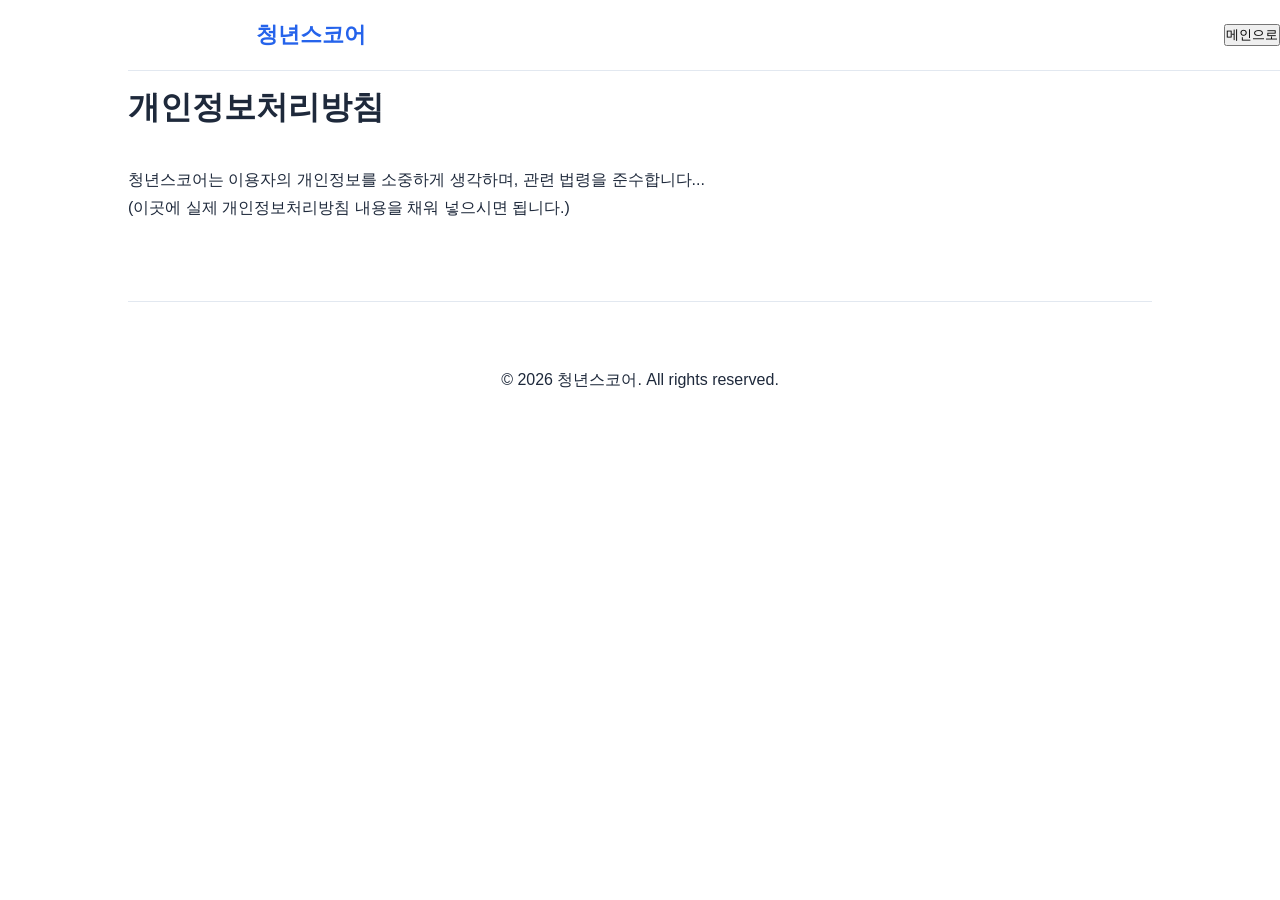
==== privacy.html @ e82beaeb "Implement in-page navigation and add separate privacy policy page" ====
<!doctype html>
<html lang="ko">
<head>
  <meta charset="UTF-8" />
  <meta name="viewport" content="width=device-width, initial-scale=1.0" />
  <title>개인정보처리방침 - 청년스코어</title>
  <link href='style.css' rel='stylesheet'>
</head>
<body style="display: block; padding: 5rem 10%; height: auto;">
  <nav>
    <div class="logo" onclick="location.href='index.html'" style="cursor:pointer">청년스코어</div>
    <button onclick="location.href='index.html'">메인으로</button>
  </nav>
  
  <h1 style="margin-bottom: 2rem;">개인정보처리방침</h1>
  <p>청년스코어는 이용자의 개인정보를 소중하게 생각하며, 관련 법령을 준수합니다...</p>
  <p>(이곳에 실제 개인정보처리방침 내용을 채워 넣으시면 됩니다.)</p>
  
  <footer style="margin-top: 5rem;">
    <p>&copy; 2026 청년스코어. All rights reserved.</p>
  </footer>
</body>
</html>
---- style.css ----
:root {
  --primary-color: #2563eb;
  --secondary-color: #1d4ed8;
  --bg-color: #ffffff;
  --text-color: #1e293b;
  --card-bg: #ffffff;
  --nav-bg: rgba(255, 255, 255, 0.9);
  --border-color: #e2e8f0;
}

[data-theme='dark'] {
  --bg-color: #0f172a;
  --text-color: #f8fafc;
  --card-bg: #1e293b;
  --nav-bg: rgba(15, 23, 42, 0.9);
  --border-color: #334155;
}

* { box-sizing: border-box; margin: 0; padding: 0; }

body {
  background-color: var(--bg-color);
  color: var(--text-color);
  font-family: 'Pretendard', sans-serif;
  line-height: 1.7;
  transition: background-color 0.3s;
}

nav {
  position: fixed;
  top: 0; width: 100%;
  display: flex; justify-content: space-between; align-items: center;
  padding: 1rem 10%;
  background: var(--nav-bg);
  backdrop-filter: blur(10px);
  z-index: 1000;
  border-bottom: 1px solid var(--border-color);
}

.nav-links a {
  margin: 0 1rem;
  text-decoration: none;
  color: var(--text-color);
  font-weight: 500;
}

.logo { font-size: 1.4rem; font-weight: 800; color: var(--primary-color); }

.hero {
  padding: 10rem 10% 5rem;
  text-align: center;
  background: linear-gradient(135deg, rgba(37,99,235,0.1) 0%, rgba(236,72,153,0.1) 100%);
}

.hero h1 { font-size: 3rem; margin-bottom: 1.5rem; line-height: 1.2; }

.section-title {
  text-align: center;
  font-size: 2rem;
  margin-bottom: 3rem;
}

.content-section, .articles-section {
  padding: 5rem 10%;
}

.features {
  display: grid;
  grid-template-columns: repeat(auto-fit, minmax(280px, 1fr));
  gap: 2rem;
}

.card {
  background: var(--card-bg);
  padding: 2rem;
  border-radius: 12px;
  border: 1px solid var(--border-color);
  transition: 0.3s;
}

.card:hover { transform: translateY(-5px); box-shadow: 0 10px 20px rgba(0,0,0,0.05); }

/* Article Grid */
.article-grid {
  display: grid;
  grid-template-columns: repeat(auto-fit, minmax(350px, 1fr));
  gap: 2rem;
}

.article-card {
  background: var(--card-bg);
  border-radius: 12px;
  overflow: hidden;
  border: 1px solid var(--border-color);
}

.article-card img {
  width: 100%;
  height: 200px;
  object-fit: crop;
}

.article-body { padding: 1.5rem; }

.category {
  font-size: 0.8rem;
  color: var(--primary-color);
  font-weight: 700;
  text-transform: uppercase;
}

.read-more {
  display: inline-block;
  margin-top: 1rem;
  color: var(--primary-color);
  text-decoration: none;
  font-weight: 600;
}

footer {
  background: var(--card-bg);
  padding: 4rem 10%;
  border-top: 1px solid var(--border-color);
  text-align: center;
}

.footer-links { margin: 1.5rem 0; }
.footer-links a { margin: 0 1rem; text-decoration: none; color: #64748b; font-size: 0.9rem; }

.primary-btn {
  background: var(--primary-color);
  color: white;
  padding: 1rem 2.5rem;
  border: none;
  border-radius: 8px;
  font-weight: 600;
  cursor: pointer;
}
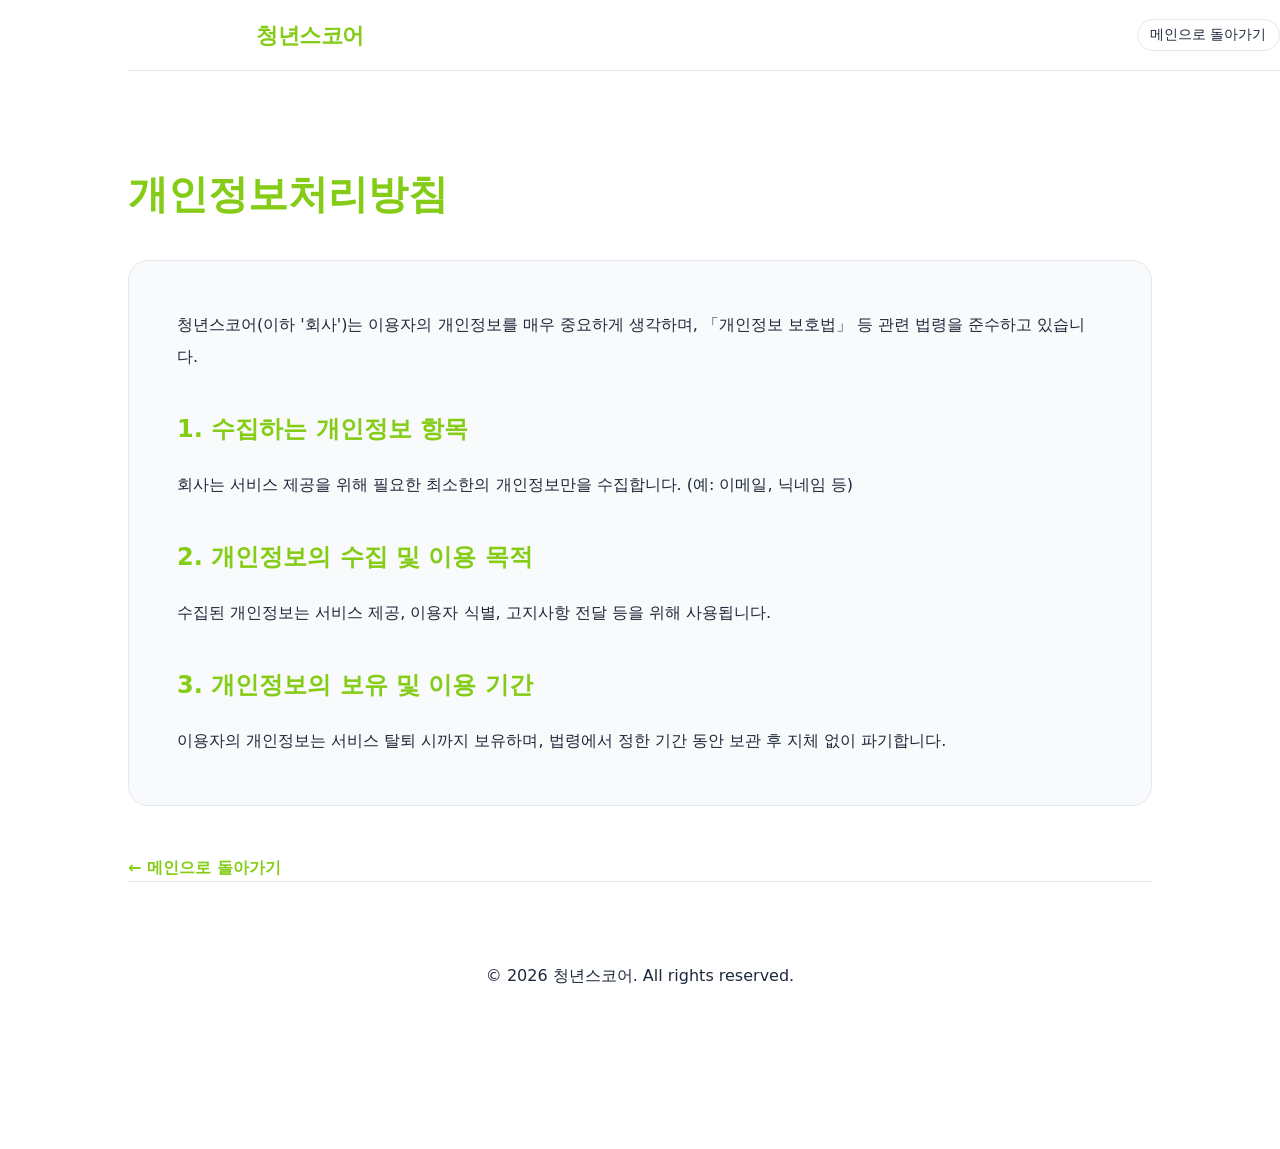
==== commit 8daf76a5: "Update privacy page to match lime green theme and fix consistency" ====
--- a/privacy.html
+++ b/privacy.html
@@ -5,19 +5,46 @@
   <meta name="viewport" content="width=device-width, initial-scale=1.0" />
   <title>개인정보처리방침 - 청년스코어</title>
   <link href='style.css' rel='stylesheet'>
+  <style>
+    body { display: block; padding: 10rem 10% 5rem; min-height: 100vh; }
+    h1 { color: var(--primary-color); font-weight: 800; font-size: 2.5rem; margin-bottom: 2rem; }
+    .content-card { background: var(--card-bg); padding: 3rem; border-radius: 20px; border: 1px solid var(--border-color); line-height: 2; color: var(--text-color); }
+    .content-card h2 { color: var(--primary-color); margin: 2rem 0 1rem; font-size: 1.5rem; }
+    .back-btn { display: inline-block; margin-top: 3rem; color: var(--primary-color); text-decoration: none; font-weight: 700; }
+  </style>
 </head>
-<body style="display: block; padding: 5rem 10%; height: auto;">
+<body>
   <nav>
     <div class="logo" onclick="location.href='index.html'" style="cursor:pointer">청년스코어</div>
-    <button onclick="location.href='index.html'">메인으로</button>
+    <button id="theme-toggle" onclick="location.href='index.html'">메인으로 돌아가기</button>
   </nav>
   
-  <h1 style="margin-bottom: 2rem;">개인정보처리방침</h1>
-  <p>청년스코어는 이용자의 개인정보를 소중하게 생각하며, 관련 법령을 준수합니다...</p>
-  <p>(이곳에 실제 개인정보처리방침 내용을 채워 넣으시면 됩니다.)</p>
+  <main>
+    <h1>개인정보처리방침</h1>
+    <div class="content-card">
+      <p>청년스코어(이하 '회사')는 이용자의 개인정보를 매우 중요하게 생각하며, 「개인정보 보호법」 등 관련 법령을 준수하고 있습니다.</p>
+      
+      <h2>1. 수집하는 개인정보 항목</h2>
+      <p>회사는 서비스 제공을 위해 필요한 최소한의 개인정보만을 수집합니다. (예: 이메일, 닉네임 등)</p>
+      
+      <h2>2. 개인정보의 수집 및 이용 목적</h2>
+      <p>수집된 개인정보는 서비스 제공, 이용자 식별, 고지사항 전달 등을 위해 사용됩니다.</p>
+      
+      <h2>3. 개인정보의 보유 및 이용 기간</h2>
+      <p>이용자의 개인정보는 서비스 탈퇴 시까지 보유하며, 법령에서 정한 기간 동안 보관 후 지체 없이 파기합니다.</p>
+    </div>
+    
+    <a href="index.html" class="back-btn">&larr; 메인으로 돌아가기</a>
+  </main>
   
-  <footer style="margin-top: 5rem;">
+  <footer>
     <p>&copy; 2026 청년스코어. All rights reserved.</p>
   </footer>
+
+  <script>
+    // Theme persistent check
+    const currentTheme = localStorage.getItem('theme') || 'light';
+    document.documentElement.setAttribute('data-theme', currentTheme);
+  </script>
 </body>
 </html>
--- a/style.css
+++ b/style.css
@@ -1,9 +1,9 @@
 :root {
-  --primary-color: #2563eb;
-  --secondary-color: #1d4ed8;
+  --primary-color: #84cc16; /* 연두색 */
+  --secondary-color: #65a30d;
   --bg-color: #ffffff;
   --text-color: #1e293b;
-  --card-bg: #ffffff;
+  --card-bg: #f9fafb;
   --nav-bg: rgba(255, 255, 255, 0.9);
   --border-color: #e2e8f0;
 }
@@ -21,9 +21,9 @@
 body {
   background-color: var(--bg-color);
   color: var(--text-color);
-  font-family: 'Pretendard', sans-serif;
+  font-family: 'Pretendard', -apple-system, BlinkMacSystemFont, system-ui, Roboto, sans-serif;
   line-height: 1.7;
-  transition: background-color 0.3s;
+  transition: background-color 0.3s, color 0.3s;
 }
 
 nav {
@@ -37,102 +37,147 @@
   border-bottom: 1px solid var(--border-color);
 }
 
+.logo { font-size: 1.4rem; font-weight: 800; color: var(--primary-color); letter-spacing: -0.5px; }
+
 .nav-links a {
   margin: 0 1rem;
   text-decoration: none;
   color: var(--text-color);
-  font-weight: 500;
+  font-weight: 600;
+  font-size: 0.95rem;
+  transition: color 0.2s;
 }
 
-.logo { font-size: 1.4rem; font-weight: 800; color: var(--primary-color); }
+.nav-links a:hover { color: var(--primary-color); }
+
+#theme-toggle {
+  background: none;
+  border: 1px solid var(--border-color);
+  padding: 0.4rem 0.8rem;
+  border-radius: 20px;
+  cursor: pointer;
+  color: var(--text-color);
+  font-size: 0.85rem;
+}
 
 .hero {
-  padding: 10rem 10% 5rem;
+  padding: 10rem 10% 6rem;
   text-align: center;
-  background: linear-gradient(135deg, rgba(37,99,235,0.1) 0%, rgba(236,72,153,0.1) 100%);
+  background: linear-gradient(135deg, rgba(132,204,22,0.1) 0%, rgba(34,197,94,0.05) 100%);
 }
 
-.hero h1 { font-size: 3rem; margin-bottom: 1.5rem; line-height: 1.2; }
+.hero h1 { font-size: 3.2rem; margin-bottom: 1.5rem; line-height: 1.2; font-weight: 800; }
 
 .section-title {
   text-align: center;
-  font-size: 2rem;
-  margin-bottom: 3rem;
+  font-size: 2.2rem;
+  margin-bottom: 3.5rem;
+  font-weight: 700;
 }
 
 .content-section, .articles-section {
-  padding: 5rem 10%;
+  padding: 6rem 10%;
 }
 
 .features {
   display: grid;
-  grid-template-columns: repeat(auto-fit, minmax(280px, 1fr));
-  gap: 2rem;
+  grid-template-columns: repeat(auto-fit, minmax(300px, 1fr));
+  gap: 2.5rem;
 }
 
 .card {
   background: var(--card-bg);
-  padding: 2rem;
-  border-radius: 12px;
+  padding: 2.5rem;
+  border-radius: 16px;
+  border: 1px solid var(--border-color);
+  transition: 0.3s cubic-bezier(0.4, 0, 0.2, 1);
+  text-align: center;
+}
+
+.card:hover { transform: translateY(-8px); box-shadow: 0 20px 25px -5px rgba(0,0,0,0.1); }
+
+.card i { color: var(--primary-color); margin-bottom: 1.5rem; width: 48px; height: 48px; }
+
+/* Article Grid */
+.article-grid {
+  display: grid;
+  grid-template-columns: repeat(auto-fit, minmax(380px, 1fr));
+  gap: 2.5rem;
+}
+
+.article-card {
+  background: var(--card-bg);
+  border-radius: 20px;
+  overflow: hidden;
   border: 1px solid var(--border-color);
   transition: 0.3s;
 }
 
-.card:hover { transform: translateY(-5px); box-shadow: 0 10px 20px rgba(0,0,0,0.05); }
-
-/* Article Grid */
-.article-grid {
-  display: grid;
-  grid-template-columns: repeat(auto-fit, minmax(350px, 1fr));
-  gap: 2rem;
-}
-
-.article-card {
-  background: var(--card-bg);
-  border-radius: 12px;
-  overflow: hidden;
-  border: 1px solid var(--border-color);
-}
+.article-card:hover { transform: scale(1.02); }
 
 .article-card img {
   width: 100%;
-  height: 200px;
-  object-fit: crop;
+  height: 220px;
+  object-fit: cover;
 }
 
-.article-body { padding: 1.5rem; }
+.article-body { padding: 2rem; }
 
 .category {
-  font-size: 0.8rem;
+  font-size: 0.75rem;
   color: var(--primary-color);
-  font-weight: 700;
-  text-transform: uppercase;
+  font-weight: 800;
+  margin-bottom: 0.5rem;
+  display: block;
 }
 
 .read-more {
   display: inline-block;
-  margin-top: 1rem;
+  margin-top: 1.2rem;
   color: var(--primary-color);
   text-decoration: none;
-  font-weight: 600;
+  font-weight: 700;
 }
 
 footer {
-  background: var(--card-bg);
-  padding: 4rem 10%;
+  background: var(--bg-color);
+  padding: 5rem 10%;
   border-top: 1px solid var(--border-color);
   text-align: center;
 }
 
-.footer-links { margin: 1.5rem 0; }
-.footer-links a { margin: 0 1rem; text-decoration: none; color: #64748b; font-size: 0.9rem; }
+.footer-links { margin: 2rem 0; }
+.footer-links a { margin: 0 1.2rem; text-decoration: none; color: #64748b; font-size: 0.95rem; }
 
 .primary-btn {
   background: var(--primary-color);
   color: white;
-  padding: 1rem 2.5rem;
+  padding: 1.2rem 3rem;
   border: none;
-  border-radius: 8px;
-  font-weight: 600;
+  border-radius: 12px;
+  font-weight: 700;
+  font-size: 1.1rem;
   cursor: pointer;
+  box-shadow: 0 10px 15px -3px rgba(132,204,22,0.3);
+  transition: 0.2s;
 }
+
+.primary-btn:hover { background: var(--secondary-color); transform: translateY(-2px); }
+
+/* Animations */
+.animate-up {
+  opacity: 0;
+  transform: translateY(20px);
+  animation: fadeUp 0.8s forwards;
+}
+.delay-1 { animation-delay: 0.2s; }
+.delay-2 { animation-delay: 0.4s; }
+
+@keyframes fadeUp {
+  to { opacity: 1; transform: translateY(0); }
+}
+
+@media (max-width: 768px) {
+  .hero h1 { font-size: 2.2rem; }
+  .nav-links { display: none; }
+}
